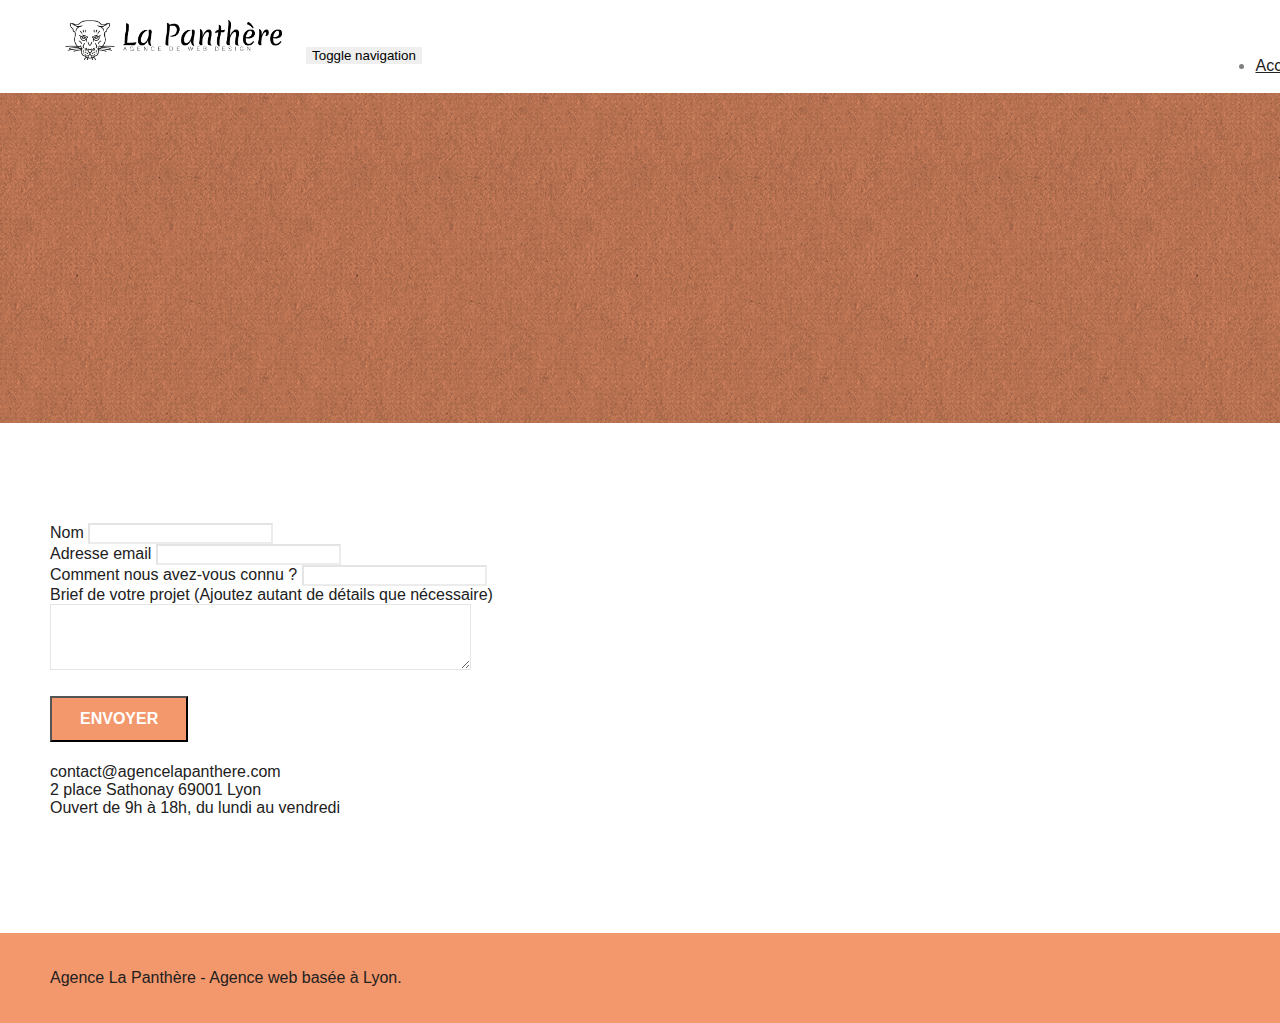
==== contact.html @ a21f29c4 "Mimification des fichiers js et css" ====
<!DOCTYPE html>
<html lang="fr">
	<head>
		<meta charset="utf-8">
		<meta name="keywords" content="rendre un site plus attractif, augmenter le référencement d'un site internet, conception d'un site web">
		<meta name="description" content="Vous souhaitez collaborez avec nous afin d'améliorer le design de vôtre site ? pas de souci vous avez juste qu'a remplir le formulaire.">
		<meta name="viewport" content="width=device-width, initial-scale=1.0, viewport-fit=cover">
		<link rel="shortcut icon" type="image/png" href="favicon.jpg">
		
		<link rel="stylesheet" type="text/css" href="./css/bootstrap.min.css">
		<link rel="stylesheet" type="text/css" href="style.css">
		<link rel="stylesheet" type="text/css" href="./css/font-awesome.min.css">
		<link rel="stylesheet" type="text/css" href="./css/et-line.min.css">
		
		
		<script src="./js/jquery-3.6.1.js" defer></script>
		<script src="./js/bootstrap.js" defer></script>
		<script src="./js/blocs.js" defer></script>
		<script src="./js/jqBootstrapValidation.js" defer></script>
		<script src="./js/formHandler.js" defer></script>

		<title>Contact</title>  

		<!-- Analytics -->
		<!-- Google tag (gtag.js) -->
		<script async src="https://www.googletagmanager.com/gtag/js?id=G-42PXWR8STS"></script>
		<script>
			window.dataLayer = window.dataLayer || [];
			function gtag(){dataLayer.push(arguments);}
			gtag('js', new Date());

			gtag('config', 'G-42PXWR8STS');
		</script>
		<!-- Analytics END -->
		
	</head>
	<body>
		<!-- Principal conteneur -->
		<main class="page-container">
			
			<!-- bloc-0 -->
			<div class="bloc bgc-white l-bloc " id="bloc-0">
				<div class="container bloc-sm">
					<nav class="navbar row">
						<div class="navbar-header">
							<a class="navbar-brand" href="index.html"><img src="img/agence-la-panthere-monochrome.webp" alt="logo de l'agence la panthère" height="40"></a>
							<button id="nav-toggle" type="button" class="ui-navbar-toggle navbar-toggle" data-toggle="collapse" data-target=".navbar-1">
								<span class="sr-only">Toggle navigation</span><span class="icon-bar"></span><span class="icon-bar"></span><span class="icon-bar"></span>
							</button>
						</div>
						<div class="collapse navbar-collapse navbar-1 special-dropdown-nav">
							<ul class="site-navigation nav navbar-nav">
								<li>
									<a href="index.html">Accueil</a>
								</li>
								<li>
								</li>
								<li>
									<a href="contact.html">Contact &gt;</a>
								</li>
							</ul>
						</div>
					</nav>
				</div>
			</div>
			<!-- bloc-0 END -->

			<!-- bloc-6 -->
			<section class="bloc bg-dots-bg bg-repeat bgc-atomic-tangerine d-bloc bloc-bg-texture texture-paper" id="bloc-6">
				<div class="container bloc-lg">
					<div class="row">
						<div class="col-sm-12">
							<h1 class="text-center hero-bloc-text tc-white">
								Parlons web design !
							</h1>
							<p class="text-center mg-lg tc-white tight-width-whitespace">
								Nous sommes ravis que vous souhaitiez collaborer avec notre agence.<br>
								Parlez-nous de votre projet en complétant le formulaire ci-dessous.
							</p>
						</div>
					</div>
				</div>
			</section>
			<!-- bloc-6 END -->

			<!-- bloc-7 -->
			<div class="bloc bgc-white l-bloc" id="bloc-7">
				<div class="container bloc-lg">
					<div class="row">
						<div class="col-sm-6">
							<form id="form_1">
								<div class="form-group">
									<label>
										Nom
									</label>
									<input id="name" class="form-control" required>
								</div>
								<div class="form-group">
									<label>
										Adresse email
									</label>
									<input id="email" class="form-control" type="email" required>
								</div>
								<div class="form-group">
									<label>
										Comment nous avez-vous connu ?
									</label>
									<input class="form-control" type="email" required id="input_504">
								</div>
								<div class="form-group">
									<label>
										Brief de votre projet (Ajoutez autant de détails que nécessaire)<br>
									</label><textarea id="message" class="form-control" rows="4" cols="50" required></textarea>
								</div> 
								<button class="bloc-button btn btn-lg btn-block cta-hero btn-atomic-tangerine" type="submit">
									Envoyer
								</button>
							</form>
						</div>
						<div class="col-sm-6">
							<p>
								contact@agencelapanthere.com<br>2 place Sathonay 69001 Lyon<br>Ouvert de 9h à 18h, du lundi au vendredi<br>
							</p>
						</div>
					</div>
				</div>
			</div>
			<!-- bloc-7 END -->

			<!-- ScrollToTop Button -->
			<a class="bloc-button btn btn-d scrollToTop" onclick="scrollToTarget('1')"><span class="fa fa-chevron-up"></span></a>
			<!-- ScrollToTop Button END-->


			<!-- Footer - bloc-8 -->
			<footer class="bloc bgc-atomic-tangerine d-bloc" id="bloc-8">
				<div class="container bloc-sm">
					<div class="row">
						<div class="col-sm-12">
							<p class="text-center white">
								Agence La Panthère - Agence web basée à Lyon.<br>
							</p>
							<div class="row row-no-gutters social">
								<div class="col-sm-3">
									<div class="text-center">
										<a class="social" href="index.html"><span class="fa fa-twitter icon-md"></span></a>
									</div>
								</div>
								<div class="col-sm-3">
									<div class="text-center">
										<a class="social" href="index.html"><span class="fa fa-facebook icon-md"></span></a>
									</div>
								</div>
								<div class="col-sm-3">
									<div class="text-center">
										<a class="social" href="index.html"><span class="fa fa-dribbble icon-md"></span></a>
									</div>
								</div>
								<div class="col-sm-3">
									<div class="text-center">
										<a class="social" href="index.html"><span class="fa fa-instagram icon-md"></span></a>
									</div>
								</div>
							</div>
						</div>
					</div>
				</div>
			</footer>
			<!-- Footer - bloc-8 END -->

		</main>
		<!-- Principal conteneur END --> 

	</body>
</html>
---- style.css ----
body{margin: 0;padding: 0;background: #FFF;overflow-x: hidden;-webkit-font-smoothing: antialiased;-moz-osx-font-smoothing: grayscale}a,button{transition: all .3s ease-in-out;outline: none!important}a:hover{text-decoration: none;cursor: pointer}#page-loading-blocs-notifaction{position: fixed;top: 0;bottom: 0;width: 100%;z-index: 100000;background: #FFFFFF url("img/pageload-spinner.gif") no-repeat center center}.bloc{width: 100%;clear: both;background: 50% 50% no-repeat;padding: 0 50px;-webkit-background-size: cover;-moz-background-size: cover;-o-background-size: cover;background-size: cover;position: relative}.bloc .container{padding-left: 0;padding-right: 0}.bloc-lg{padding: 100px 50px}.bloc-md{padding: 50px}.bloc-sm{padding: 20px 50px}.bg-center,.bg-l-edge,.bg-r-edge,.bg-t-edge,.bg-b-edge,.bg-tl-edge,.bg-bl-edge,.bg-tr-edge,.bg-br-edge,.bg-repeat{-webkit-background-size: auto!important;-moz-background-size: auto!important;-o-background-size: auto!important;background-size: auto!important}.bg-repeat{background: repeat}.bg-t-edge{background: top no-repeat}.bloc-bg-texture::before{content: "";background-size: 2px 2px;position: absolute;top: 0;bottom: 0;left: 0;right: 0}.texture-paper::before{background: url("img/texture-paper.webp");background-size: 280px 280px}.b-parallax{background-attachment: fixed}.d-bloc{color: #212121}.d-bloc button:hover{color: #0A0A0A}.d-bloc .icon-round,.d-bloc .icon-square,.d-bloc .icon-rounded,.d-bloc .icon-semi-rounded-a,.d-bloc .icon-semi-rounded-b{border-color: rgba(255, 255, 255, .9)}.d-bloc .divider-h span{border-color: rgba(255, 255, 255, .2)}.d-bloc .a-btn,.d-bloc .navbar a,.d-bloc .navbar-brand,.d-bloc a .icon-sm,.d-bloc a .icon-md,.d-bloc a .icon-lg,.d-bloc a .icon-xl,.d-bloc h1 a,.d-bloc h2 a,.d-bloc h3 a,.d-bloc h4 a,.d-bloc h5 a,.d-bloc h6 a,.d-bloc p a{color: rgba(255, 255, 255, .6)}.d-bloc .a-btn:hover,.d-bloc .navbar a:hover,.d-bloc .navbar-brand:hover,.d-bloc a:hover .icon-sm,.d-bloc a:hover .icon-md,.d-bloc a:hover .icon-lg,.d-bloc a:hover .icon-xl,.d-bloc h1 a:hover,.d-bloc h2 a:hover,.d-bloc h3 a:hover,.d-bloc h4 a:hover,.d-bloc h5 a:hover,.d-bloc h6 a:hover,.d-bloc p a:hover{color: rgba(255, 255, 255, 1)}.d-bloc .navbar-toggle .icon-bar{background: rgba(255, 255, 255, 1)}.d-bloc .btn-wire,.d-bloc .btn-wire:hover{color: rgba(255, 255, 255, 1);border-color: rgba(255, 255, 255, 1)}.d-bloc .panel{color: rgba(0, 0, 0, .5)}.d-bloc .panel button:hover{color: rgba(0, 0, 0, .7)}.d-bloc .panel icon{border-color: rgba(0, 0, 0, .7)}.d-bloc .panel .divider-h span{border-color: rgba(0, 0, 0, .1)}.d-bloc .panel .a-btn{color: rgba(0, 0, 0, .6)}.d-bloc .panel .a-btn:hover{color: rgba(0, 0, 0, 1)}.d-bloc .panel .btn-wire,.d-bloc .panel .btn-wire:hover{color: rgba(0, 0, 0, .7);border-color: rgba(0, 0, 0, .3)}.d-bloc .panel,.l-bloc{color: rgba(0, 0, 0, .5)}.d-bloc .panel button:hover,.l-bloc button:hover{color: rgba(0, 0, 0, .7)}.l-bloc .icon-round,.l-bloc .icon-square,.l-bloc .icon-rounded,.l-bloc .icon-semi-rounded-a,.l-bloc .icon-semi-rounded-b{border-color: rgba(0, 0, 0, .7)}.d-bloc .panel .divider-h span,.l-bloc .divider-h span{border-color: rgba(0, 0, 0, .1)}.d-bloc .panel .a-btn,.l-bloc .a-btn,.l-bloc .navbar a,.l-bloc .navbar-brand,.l-bloc a .icon-sm,.l-bloc a .icon-md,.l-bloc a .icon-lg,.l-bloc a .icon-xl,.l-bloc h1 a,.l-bloc h2 a,.l-bloc h3 a,.l-bloc h4 a,.l-bloc h5 a,.l-bloc h6 a,.l-bloc p a{color: rgba(0, 0, 0, .6)}.d-bloc .panel .a-btn:hover,.l-bloc .a-btn:hover,.l-bloc .navbar a:hover,.l-bloc .navbar-brand:hover,.l-bloc a:hover .icon-sm,.l-bloc a:hover .icon-md,.l-bloc a:hover .icon-lg,.l-bloc a:hover .icon-xl,.l-bloc h1 a:hover,.l-bloc h2 a:hover,.l-bloc h3 a:hover,.l-bloc h4 a:hover,.l-bloc h5 a:hover,.l-bloc h6 a:hover,.l-bloc p a:hover{color: rgba(0, 0, 0, 1)}.l-bloc .navbar-toggle .icon-bar{color: rgba(0, 0, 0, .6)}.d-bloc .panel .btn-wire,.d-bloc .panel .btn-wire:hover,.l-bloc .btn-wire,.l-bloc .btn-wire:hover{color: rgba(0, 0, 0, .7);border-color: rgba(0, 0, 0, .3)}.voffset{margin-top: 30px}.voffset-lg{margin-top: 80px}.row-no-gutters{margin-right: 0;margin-left: 0}.row.row-no-gutters > [class^="col-"],.row.row-no-gutters > [class*=" col-"]{padding-right: 0;padding-left: 0}#bloc-1-hero h1{font-size: 32px}.navbar{margin-bottom: 0;z-index: 1}.navbar-brand{height: auto;padding: 3px 15px;font-size: 25px;font-weight: normal;font-weight: 600;line-height: 44px}.navbar-brand img{max-height: 200px;margin: 0 5px 0 0;display: inline}.navbar-brand img[src$=svg]{min-width: 100px}.nav-center .navbar-brand img{margin: 0}.navbar .nav{padding-top: 2px;margin-right: -16px;float: right;z-index: 1}.nav > li{float: left;margin-top: 4px;font-size: 16px}.navbar-nav .open .dropdown-menu > li > a{text-align: inherit}.nav > li a:hover,.nav > li a:focus{background: transparent}.navbar-toggle{margin: 10px 10px 0 0;border: 0px}.navbar-toggle:hover{background: transparent!important}.navbar-toggle .icon-bar{background-color: rgba(0, 0, 0, .5);width: 26px}.nav-invert .navbar .nav{float: left}.nav-invert .navbar-header,.nav-invert .navbar-brand{float: right;position: relative;z-index: 2}@media (min-width: 768px){.site-navigation{position: absolute;top: 50%;right: 20px;transform: translate(0, -50%);-webkit-transform: translateY(-50%)}.nav > li .dropdown-menu a,.nav > li .dropdown-menu a:hover{color: #484848}.nav-invert .site-navigation{left: 0;right: 0}.nav-center{text-align: center}.nav-center .navbar-header{width: 100%}.nav-center .navbar-header,.nav-center .navbar-brand,.nav-center .nav > li{float: none;display: inline-block}.nav-center .site-navigation{position: relative;width: 100%;right: 0;margin-right: 0px;margin-top: 20px}.nav-center.mini-nav .navbar-toggle{float: none;margin: 10px auto 0}}.nav > li > .dropdown a{background: none!important;display: block;padding: 14px 15px}nav .caret{margin: 0 5px}.dropdown-menu .dropdown-menu{top: -8px;left: 100%}.dropdown-menu .dropmenu-flow-right{top: 100%;left: 0;margin-left: -1px;border-top-left-radius: 0;border-top-right-radius: 0}.dropdown-menu .dropdown span{border: 4px solid black;border-top-color: transparent;border-right-color: transparent;border-bottom-color: transparent;margin: 6px -5px 0 0!important;float: right}.mg-md{margin-top: 10px;margin-bottom: 20px}.mg-lg{margin-top: 10px;margin-bottom: 40px}.btn{margin: 0 5px 5px 0}.btn.pull-right{margin: 0 0 5px 5px}.btn-d,.btn-d:hover,.btn-d:focus{color: #FFF;background: rgba(0, 0, 0, .3)}button{outline: none!important}.btn-rd{border-radius: 40px}.btn-clean{border: 1px solid rgba(0, 0, 0, .08);border-bottom-color: rgba(0, 0, 0, .1);text-shadow: 0 1px 0 rgba(0, 0, 1, .1);box-shadow: 0 1px 3px rgba(0, 0, 1, .25), inset 0 1px 0 0 rgba(255, 255, 255, .15)}.icon-md{font-size: 30px!important}.icon-lg{font-size: 60px!important}.sm-shadow{text-shadow: 0 1px 2px rgba(0, 0, 0, .3)}.panel-sq,.panel-sq .panel-heading,.panel-sq .panel-footer{border-radius: 0}.panel-rd{border-radius: 30px}.panel-rd .panel-heading{border-radius: 29px 29px 0 0}.panel-rd .panel-footer{border-radius: 0 0 29px 29px}.form-control{border-color: rgba(0, 0, 0, .1);box-shadow: none}.scrollToTop{width: 40px;height: 40px;position: fixed;bottom: 20px;right: 20px;opacity: 0;z-index: 500;transition: all .3s ease-in-out}.scrollToTop span{margin-top: 6px}.showScrollTop{font-size: 14px;opacity: 1}a[data-lightbox]{position: relative;display: block;text-align: center}a[data-lightbox]:hover::before{content: "+";font-family: "HelveticaNeue-Light", "Helvetica Neue Light", "Helvetica Neue", Helvetica, Arial;font-size: 32px;width: 50px;height: 50px;margin-left: -25px;border-radius: 50%;background: rgba(0, 0, 0, .6);color: #FFF;font-weight: 100;z-index: 1;position: absolute;top: 50%;transform: translateY(-50%);-webkit-transform: translateY(-50%)}a[data-lightbox]:hover img{opacity: 0.6;-webkit-animation-fill-mode: none;animation-fill-mode: none}#lightbox-modal{display: flex;align-items: center}#lightbox-modal .modal-dialog{width: 90%;max-width: 900px;margin: 0 auto 0}#lightbox-modal .modal-dialog img{max-height: 90vh;margin: 0 auto}.lightbox-caption{padding: 20px;color: #FFF;background: rgba(0, 0, 0, .5);position: absolute;left: 15px;right: 15px;bottom: 5px}.close-lightbox{color: #FFF;font-size: 30px;position: absolute;top: 20px;right: 20px;z-index: 20;background: rgba(0, 0, 0, .5);border: none;line-height: 30px;padding: 0 9px 5px;opacity: 0.3}.close-lightbox:hover,.next-lightbox:hover,.prev-lightbox:hover{opacity: 1.0;color: #FFF}.next-lightbox,.prev-lightbox{font-size: 20px;color: rgba(255, 255, 255, .9);background: rgba(0, 0, 0, .5);transition: all .2s ease-in-out;position: absolute;top: 45%;z-index: 1;opacity: 0.4}.next-lightbox{padding: 6px 8px 1px 13px;right: 25px}.prev-lightbox{padding: 6px 13px 1px 10px;left: 25px}.snapshot-lb .modal-body{padding-bottom: 45px}.snapshot-lb .lightbox-caption{padding: 0;color: rgba(0, 0, 0, .5);background: none}h1,h2,h3,h4,h5,h6,p,label,.btn,a{font-family: "helvetica";font-weight: 400;color: #212121!important}.container{max-width: 1000px}.hero-bloc-text{font-size: 38px}.hero-bloc-text-sub{font-size: 36px}.statement-bloc-text{line-height: 26px;font-style: italic;font-size: 20px;text-align: center;font-weight: lighter;max-width: 520px;margin: auto auto auto auto}p{font-size: 16px}.tight-width-whitespace{max-width: 600px;margin: auto auto auto auto}.h1{font-size: 20px;font-family: "Open Sans"}.cta-hero{margin-top: 22px;color: #FFFFFF!important;text-transform: uppercase;padding: 12px 28px 12px 28px;font-size: 16px;font-weight: 700}.social{max-width: 400px;margin: auto auto auto auto}h2{font-size: 22px;line-height: 1.4em}h3{font-size: 15px;text-transform: uppercase;font-weight: 700;color: #333333!important}.med-width-whitespace{max-width: 800px;margin: auto auto auto auto;box-shadow: 0px 0px 0px #000000}h1{color: #333333!important}h4{color: #333333!important}.icons{margin-bottom: 14px;margin-top: 24px}.white{color: #212121 !important}.portfolio-thumb{margin-bottom: 24px}.portfolio-row{margin-bottom: 44px;margin-top: 50px}.avatar{box-shadow: 0px 4px 9px rgba(0, 0, 0, 0.3)}.black-background{background-color: rgba(165, 147, 99, 0.7);padding: 40px 40px 40px 40px}.bold-link{font-weight: 900;text-decoration: underline!important}.bgc-white{background-color: #FFFFFF}.bgc-dark-slate-blue{background-color: #364577}.bgc-atomic-tangerine{background-color: #F3976C}.tc-white{color: #F3976C!important}.btn-atomic-tangerine{background: #F3976C;color: #FFFFFF!important}.btn-atomic-tangerine:hover{background: #c27956!important;color: #FFFFFF!important}.ltc-white{color: #FFFFFF!important}.ltc-white:hover{color: #cccccc!important}.ltc-atomic-tangerine{color: #F3976C!important}.ltc-atomic-tangerine:hover{color: #c27956!important}.icon-dark-slate-blue{color: #364577!important;border-color: #364577!important}.bg-dots-bg{background-image: url("img/dots-bg.webp")}.bg-lines-h2-bg{background-image: url("img/lines-h2-bg.webp")}.bg-banniere{background-image: url("img/agence-la-panthere.webp")}.bg-presentation{background-image: url("img/image-de-presentation.webp")}@media (max-width: 1024px){.bloc{padding-left: 20px;padding-right: 20px}.bloc.full-width-bloc,.bloc-tile-2.full-width-bloc .container,.bloc-tile-3.full-width-bloc .container,.bloc-tile-4.full-width-bloc .container{padding-left: 0;padding-right: 0}}@media (max-width: 992px) and (min-width: 768px){.navbar .nav{max-width: 80%}.nav-center.navbar .nav{max-width: 100%}}@media only screen and (min-width: 768px) and (max-width: 1024px) and (orientation: landscape){.b-parallax{background-attachment: scroll}}@media only screen and (min-width: 1024px) and (max-width: 1366px) and (-webkit-min-device-pixel-ratio: 1.5){.b-parallax{background-attachment: scroll}}@media (max-width: 991px){.container{width: 100%}.b-parallax{background-attachment: scroll}.page-container,#hero-bloc{overflow-x: hidden;position: relative}.bloc{padding-left: 5px;padding-right: 5px}.bloc-group,.bloc-group .bloc{display: block;width: 100%}.bloc-fill-screen .fill-bloc-top-edge,.bloc-fill-screen .fill-bloc-bottom-edge{padding: 0 20px;padding-left: 5px;padding-right: 5px}}@media (max-width: 767px){.page-container{overflow-x: hidden;position: relative}h1,h2,h3,h4,h5,h6,p,#disqus_thread{padding-left: 10px!important;padding-right: 10px!important}.b-parallax{background-attachment: scroll}.navbar .nav{padding-top: 0;border-top: 1px solid rgba(0, 0, 0, .2);float: none!important}.navbar.row{margin-left: 0;margin-right: 0}.site-navigation{position: inherit;transform: none;-webkit-transform: none;-ms-transform: none}.nav > li{margin-top: 0;border-bottom: 1px solid rgba(0, 0, 0, .1);background: rgba(0, 0, 0, .05);text-align: left;padding-left: 15px;width: 100%}.nav > li:hover{background: rgba(0, 0, 0, .08)}.dropdown .dropdown a .caret{float: none;margin: 5px 0 0 10px!important;border: 4px solid black;border-bottom-color: transparent;border-right-color: transparent;border-left-color: transparent}#hero-bloc .navbar .nav{background: rgba(0, 0, 0, .8)}#hero-bloc .navbar .nav a{color: rgba(255, 255, 255, .6)}.hero{padding: 50px 0}.hero-nav{left: -1px;right: -1px}.navbar-collapse{padding: 0;overflow-x: hidden;-webkit-box-shadow: none;box-shadow: none}.navbar-brand img{max-height: 40px;width: auto}.nav-invert .navbar-header{float: none;width: 100%}.nav-invert .navbar-toggle{float: left;margin-left: 10px}.bloc{padding-left: 0;padding-right: 0}.bloc-xxl,.bloc-xl,.bloc-lg{padding: 40px 0}.bloc-sm,.bloc-md{padding-left: 0;padding-right: 0}.bloc-tile-2 .container,.bloc-tile-3 .container,.bloc-tile-4 .container,.bloc-fill-screen .fill-bloc-top-edge,.bloc-fill-screen .fill-bloc-bottom-edge{padding-left: 0;padding-right: 0}.a-block{padding: 0 10px}.btn-dwn{display: none}.voffset{margin-top: 5px}.voffset-md{margin-top: 20px}.voffset-lg{margin-top: 30px}form{padding: 5px}.close-lightbox{display: inline-block}.blocsapp-device-iphone5{background-size: 216px 425px;padding-top: 60px;width: 216px;height: 425px}.blocsapp-device-iphone5 img{width: 180px;height: 320px}}@media (max-width: 400px){.bloc{padding-left: 0;padding-right: 0}}@media (max-width: 767px){.bloc-mob-center-text{text-align: center}}.footer-link-partner li{margin-top: 8px}
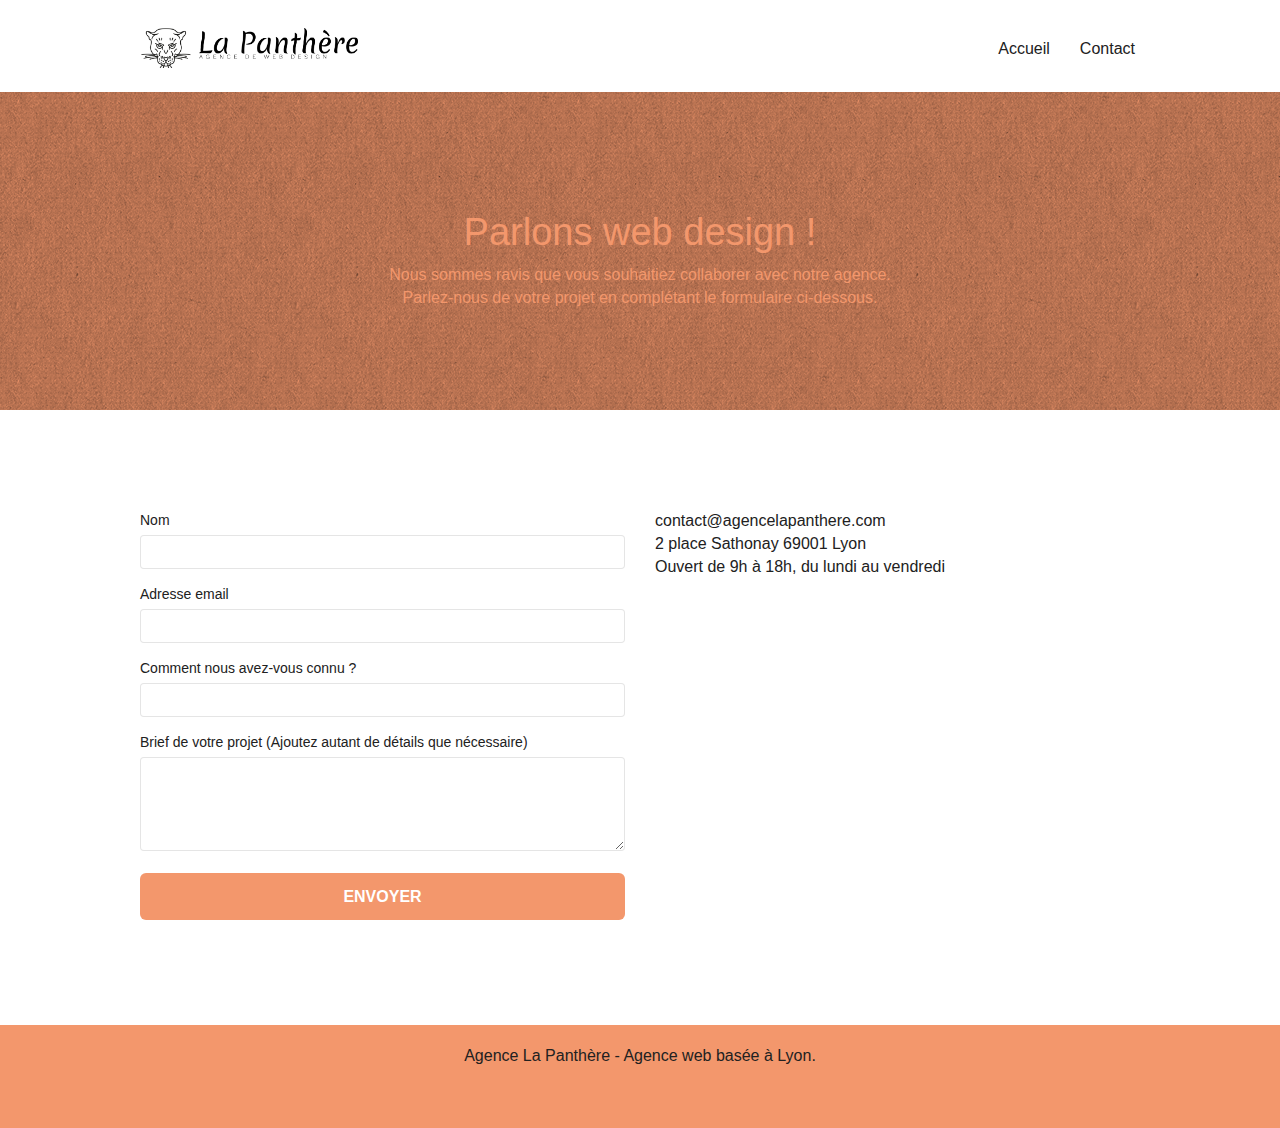
==== commit bff8ce84: "modification sur les fichier htmls et images" ====
--- a/contact.html
+++ b/contact.html
@@ -2,35 +2,28 @@
 <html lang="fr">
 	<head>
 		<meta charset="utf-8">
+		<meta http-equiv="Content-Security-Policy" content="default-src 'self'">
 		<meta name="keywords" content="rendre un site plus attractif, augmenter le référencement d'un site internet, conception d'un site web">
 		<meta name="description" content="Vous souhaitez collaborez avec nous afin d'améliorer le design de vôtre site ? pas de souci vous avez juste qu'a remplir le formulaire.">
 		<meta name="viewport" content="width=device-width, initial-scale=1.0, viewport-fit=cover">
 		<link rel="shortcut icon" type="image/png" href="favicon.jpg">
 		
-		<link rel="stylesheet" type="text/css" href="./css/bootstrap.min.css">
+		<link rel="stylesheet" type="text/css" href="./css/bootstrap.css">
 		<link rel="stylesheet" type="text/css" href="style.css">
-		<link rel="stylesheet" type="text/css" href="./css/font-awesome.min.css">
-		<link rel="stylesheet" type="text/css" href="./css/et-line.min.css">
+		<link rel="stylesheet" type="text/css" href="./css/font-awesome.css">
+		<link rel="stylesheet" type="text/css" href="./css/et-line.css">
 		
 		
-		<script src="./js/jquery-3.6.1.js" defer></script>
-		<script src="./js/bootstrap.js" defer></script>
-		<script src="./js/blocs.js" defer></script>
-		<script src="./js/jqBootstrapValidation.js" defer></script>
-		<script src="./js/formHandler.js" defer></script>
+		<script defer src="./js/bootstrap.js" ></script>
+		<script defer src="./js/jquery-3.6.1.js" ></script>	
+		<script defer src="./js/blocs.js" ></script>
+		<script async src="./js/jqBootstrapValidation.js" ></script>
+		<script async src="./js/formHandler.js" ></script>
 
 		<title>Contact</title>  
 
 		<!-- Analytics -->
-		<!-- Google tag (gtag.js) -->
-		<script async src="https://www.googletagmanager.com/gtag/js?id=G-42PXWR8STS"></script>
-		<script>
-			window.dataLayer = window.dataLayer || [];
-			function gtag(){dataLayer.push(arguments);}
-			gtag('js', new Date());
-
-			gtag('config', 'G-42PXWR8STS');
-		</script>
+		
 		<!-- Analytics END -->
 		
 	</head>
@@ -56,7 +49,7 @@
 								<li>
 								</li>
 								<li>
-									<a href="contact.html">Contact &gt;</a>
+									<a href="contact.html">Contact</a>
 								</li>
 							</ul>
 						</div>
--- a/css/et-line.css
+++ b/css/et-line.css
@@ -0,0 +1 @@
+@font-face{font-family: et-line;src: url(../fonts/et-line.eot);src: url(../fonts/et-line.eot?#iefix) format('embedded-opentype'), url(../fonts/et-line.woff) format('woff'), url(../fonts/et-line.ttf) format('truetype'), url(../fonts/et-line.svg#et-line) format('svg');font-weight: 400;font-style: normal}.et-icon-adjustments,.et-icon-alarmclock,.et-icon-anchor,.et-icon-aperture,.et-icon-attachment,.et-icon-bargraph,.et-icon-basket,.et-icon-beaker,.et-icon-bike,.et-icon-book-open,.et-icon-briefcase,.et-icon-browser,.et-icon-calendar,.et-icon-camera,.et-icon-caution,.et-icon-chat,.et-icon-circle-compass,.et-icon-clipboard,.et-icon-clock,.et-icon-cloud,.et-icon-compass,.et-icon-desktop,.et-icon-dial,.et-icon-document,.et-icon-documents,.et-icon-download,.et-icon-dribbble,.et-icon-edit,.et-icon-envelope,.et-icon-expand,.et-icon-facebook,.et-icon-flag,.et-icon-focus,.et-icon-gears,.et-icon-genius,.et-icon-gift,.et-icon-global,.et-icon-globe,.et-icon-googleplus,.et-icon-grid,.et-icon-happy,.et-icon-hazardous,.et-icon-heart,.et-icon-hotairballoon,.et-icon-hourglass,.et-icon-key,.et-icon-laptop,.et-icon-layers,.et-icon-lifesaver,.et-icon-lightbulb,.et-icon-linegraph,.et-icon-linkedin,.et-icon-lock,.et-icon-magnifying-glass,.et-icon-map,.et-icon-map-pin,.et-icon-megaphone,.et-icon-mic,.et-icon-mobile,.et-icon-newspaper,.et-icon-notebook,.et-icon-paintbrush,.et-icon-paperclip,.et-icon-pencil,.et-icon-phone,.et-icon-picture,.et-icon-pictures,.et-icon-piechart,.et-icon-presentation,.et-icon-pricetags,.et-icon-printer,.et-icon-profile-female,.et-icon-profile-male,.et-icon-puzzle,.et-icon-quote,.et-icon-recycle,.et-icon-refresh,.et-icon-ribbon,.et-icon-rss,.et-icon-sad,.et-icon-scissors,.et-icon-scope,.et-icon-search,.et-icon-shield,.et-icon-speedometer,.et-icon-strategy,.et-icon-streetsign,.et-icon-tablet,.et-icon-target,.et-icon-telescope,.et-icon-toolbox,.et-icon-tools,.et-icon-tools-2,.et-icon-trophy,.et-icon-tumblr,.et-icon-twitter,.et-icon-upload,.et-icon-video,.et-icon-wallet,.et-icon-wine{font-family: et-line;speak: none;font-style: normal;font-weight: 400;font-variant: normal;text-transform: none;line-height: 1;-webkit-font-smoothing: antialiased;-moz-osx-font-smoothing: grayscale;display: inline-block}.et-icon-mobile:before{content: "\e000"}.et-icon-laptop:before{content: "\e001"}.et-icon-desktop:before{content: "\e002"}.et-icon-tablet:before{content: "\e003"}.et-icon-phone:before{content: "\e004"}.et-icon-document:before{content: "\e005"}.et-icon-documents:before{content: "\e006"}.et-icon-search:before{content: "\e007"}.et-icon-clipboard:before{content: "\e008"}.et-icon-newspaper:before{content: "\e009"}.et-icon-notebook:before{content: "\e00a"}.et-icon-book-open:before{content: "\e00b"}.et-icon-browser:before{content: "\e00c"}.et-icon-calendar:before{content: "\e00d"}.et-icon-presentation:before{content: "\e00e"}.et-icon-picture:before{content: "\e00f"}.et-icon-pictures:before{content: "\e010"}.et-icon-video:before{content: "\e011"}.et-icon-camera:before{content: "\e012"}.et-icon-printer:before{content: "\e013"}.et-icon-toolbox:before{content: "\e014"}.et-icon-briefcase:before{content: "\e015"}.et-icon-wallet:before{content: "\e016"}.et-icon-gift:before{content: "\e017"}.et-icon-bargraph:before{content: "\e018"}.et-icon-grid:before{content: "\e019"}.et-icon-expand:before{content: "\e01a"}.et-icon-focus:before{content: "\e01b"}.et-icon-edit:before{content: "\e01c"}.et-icon-adjustments:before{content: "\e01d"}.et-icon-ribbon:before{content: "\e01e"}.et-icon-hourglass:before{content: "\e01f"}.et-icon-lock:before{content: "\e020"}.et-icon-megaphone:before{content: "\e021"}.et-icon-shield:before{content: "\e022"}.et-icon-trophy:before{content: "\e023"}.et-icon-flag:before{content: "\e024"}.et-icon-map:before{content: "\e025"}.et-icon-puzzle:before{content: "\e026"}.et-icon-basket:before{content: "\e027"}.et-icon-envelope:before{content: "\e028"}.et-icon-streetsign:before{content: "\e029"}.et-icon-telescope:before{content: "\e02a"}.et-icon-gears:before{content: "\e02b"}.et-icon-key:before{content: "\e02c"}.et-icon-paperclip:before{content: "\e02d"}.et-icon-attachment:before{content: "\e02e"}.et-icon-pricetags:before{content: "\e02f"}.et-icon-lightbulb:before{content: "\e030"}.et-icon-layers:before{content: "\e031"}.et-icon-pencil:before{content: "\e032"}.et-icon-tools:before{content: "\e033"}.et-icon-tools-2:before{content: "\e034"}.et-icon-scissors:before{content: "\e035"}.et-icon-paintbrush:before{content: "\e036"}.et-icon-magnifying-glass:before{content: "\e037"}.et-icon-circle-compass:before{content: "\e038"}.et-icon-linegraph:before{content: "\e039"}.et-icon-mic:before{content: "\e03a"}.et-icon-strategy:before{content: "\e03b"}.et-icon-beaker:before{content: "\e03c"}.et-icon-caution:before{content: "\e03d"}.et-icon-recycle:before{content: "\e03e"}.et-icon-anchor:before{content: "\e03f"}.et-icon-profile-male:before{content: "\e040"}.et-icon-profile-female:before{content: "\e041"}.et-icon-bike:before{content: "\e042"}.et-icon-wine:before{content: "\e043"}.et-icon-hotairballoon:before{content: "\e044"}.et-icon-globe:before{content: "\e045"}.et-icon-genius:before{content: "\e046"}.et-icon-map-pin:before{content: "\e047"}.et-icon-dial:before{content: "\e048"}.et-icon-chat:before{content: "\e049"}.et-icon-heart:before{content: "\e04a"}.et-icon-cloud:before{content: "\e04b"}.et-icon-upload:before{content: "\e04c"}.et-icon-download:before{content: "\e04d"}.et-icon-target:before{content: "\e04e"}.et-icon-hazardous:before{content: "\e04f"}.et-icon-piechart:before{content: "\e050"}.et-icon-speedometer:before{content: "\e051"}.et-icon-global:before{content: "\e052"}.et-icon-compass:before{content: "\e053"}.et-icon-lifesaver:before{content: "\e054"}.et-icon-clock:before{content: "\e055"}.et-icon-aperture:before{content: "\e056"}.et-icon-quote:before{content: "\e057"}.et-icon-scope:before{content: "\e058"}.et-icon-alarmclock:before{content: "\e059"}.et-icon-refresh:before{content: "\e05a"}.et-icon-happy:before{content: "\e05b"}.et-icon-sad:before{content: "\e05c"}.et-icon-facebook:before{content: "\e05d"}.et-icon-twitter:before{content: "\e05e"}.et-icon-googleplus:before{content: "\e05f"}.et-icon-rss:before{content: "\e060"}.et-icon-tumblr:before{content: "\e061"}.et-icon-linkedin:before{content: "\e062"}.et-icon-dribbble:before{content: "\e063"}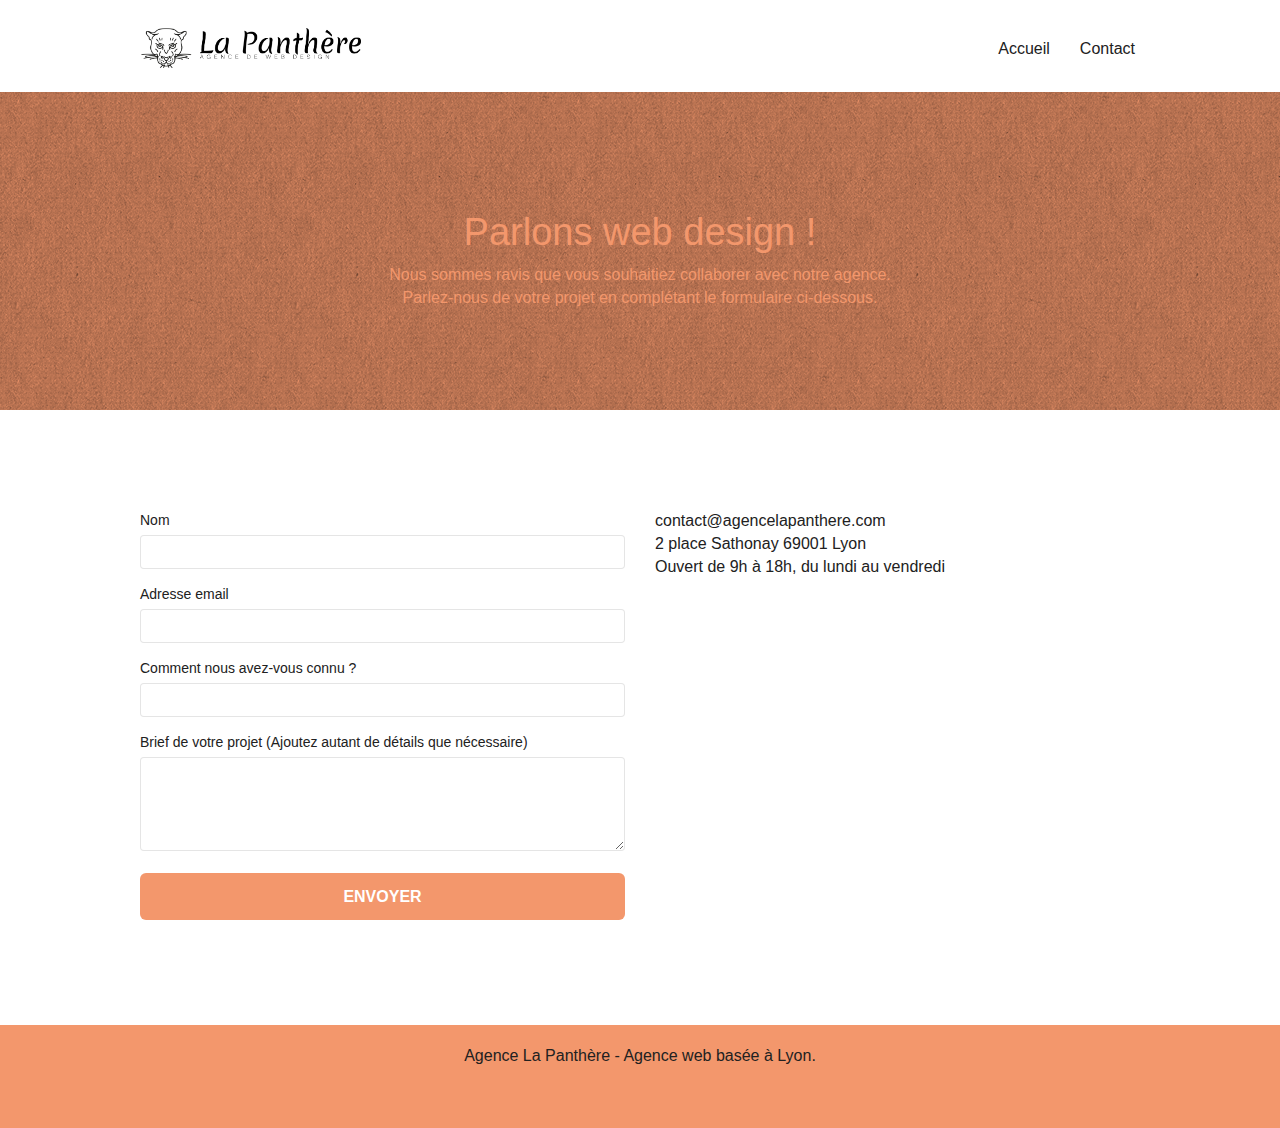
==== commit 5103ad9e: "Merge pull request #21 from adriani974/version-ameliorer" ====
--- a/contact.html
+++ b/contact.html
@@ -14,11 +14,11 @@
 		<link rel="stylesheet" type="text/css" href="./css/et-line.css">
 		
 		
+		<script defer src="./js/jquery-3.6.1.js" ></script>	
 		<script defer src="./js/bootstrap.js" ></script>
-		<script defer src="./js/jquery-3.6.1.js" ></script>	
 		<script defer src="./js/blocs.js" ></script>
-		<script async src="./js/jqBootstrapValidation.js" ></script>
-		<script async src="./js/formHandler.js" ></script>
+		<script src="./js/jqBootstrapValidation.js" ></script>
+		<script src="./js/formHandler.js" ></script>
 
 		<title>Contact</title>  
 
@@ -36,8 +36,8 @@
 				<div class="container bloc-sm">
 					<nav class="navbar row">
 						<div class="navbar-header">
-							<a class="navbar-brand" href="index.html"><img src="img/agence-la-panthere-monochrome.webp" alt="logo de l'agence la panthère" height="40"></a>
-							<button id="nav-toggle" type="button" class="ui-navbar-toggle navbar-toggle" data-toggle="collapse" data-target=".navbar-1">
+							<a class="navbar-brand" href="index.html"><img src="img/agence-la-panthere-monochrome.webp" alt="logo de l'agence la panthère" height="40" height="40" width="220" ></a>
+							<button id="nav-toggle" type="button" class="ui-navbar-toggle navbar-toggle" data-bs-toggle="collapse" data-bs-target=".navbar-1">
 								<span class="sr-only">Toggle navigation</span><span class="icon-bar"></span><span class="icon-bar"></span><span class="icon-bar"></span>
 							</button>
 						</div>
--- a/css/et-line.css
+++ b/css/et-line.css
@@ -1 +1 @@
-@font-face{font-family: et-line;src: url(../fonts/et-line.eot);src: url(../fonts/et-line.eot?#iefix) format('embedded-opentype'), url(../fonts/et-line.woff) format('woff'), url(../fonts/et-line.ttf) format('truetype'), url(../fonts/et-line.svg#et-line) format('svg');font-weight: 400;font-style: normal}.et-icon-adjustments,.et-icon-alarmclock,.et-icon-anchor,.et-icon-aperture,.et-icon-attachment,.et-icon-bargraph,.et-icon-basket,.et-icon-beaker,.et-icon-bike,.et-icon-book-open,.et-icon-briefcase,.et-icon-browser,.et-icon-calendar,.et-icon-camera,.et-icon-caution,.et-icon-chat,.et-icon-circle-compass,.et-icon-clipboard,.et-icon-clock,.et-icon-cloud,.et-icon-compass,.et-icon-desktop,.et-icon-dial,.et-icon-document,.et-icon-documents,.et-icon-download,.et-icon-dribbble,.et-icon-edit,.et-icon-envelope,.et-icon-expand,.et-icon-facebook,.et-icon-flag,.et-icon-focus,.et-icon-gears,.et-icon-genius,.et-icon-gift,.et-icon-global,.et-icon-globe,.et-icon-googleplus,.et-icon-grid,.et-icon-happy,.et-icon-hazardous,.et-icon-heart,.et-icon-hotairballoon,.et-icon-hourglass,.et-icon-key,.et-icon-laptop,.et-icon-layers,.et-icon-lifesaver,.et-icon-lightbulb,.et-icon-linegraph,.et-icon-linkedin,.et-icon-lock,.et-icon-magnifying-glass,.et-icon-map,.et-icon-map-pin,.et-icon-megaphone,.et-icon-mic,.et-icon-mobile,.et-icon-newspaper,.et-icon-notebook,.et-icon-paintbrush,.et-icon-paperclip,.et-icon-pencil,.et-icon-phone,.et-icon-picture,.et-icon-pictures,.et-icon-piechart,.et-icon-presentation,.et-icon-pricetags,.et-icon-printer,.et-icon-profile-female,.et-icon-profile-male,.et-icon-puzzle,.et-icon-quote,.et-icon-recycle,.et-icon-refresh,.et-icon-ribbon,.et-icon-rss,.et-icon-sad,.et-icon-scissors,.et-icon-scope,.et-icon-search,.et-icon-shield,.et-icon-speedometer,.et-icon-strategy,.et-icon-streetsign,.et-icon-tablet,.et-icon-target,.et-icon-telescope,.et-icon-toolbox,.et-icon-tools,.et-icon-tools-2,.et-icon-trophy,.et-icon-tumblr,.et-icon-twitter,.et-icon-upload,.et-icon-video,.et-icon-wallet,.et-icon-wine{font-family: et-line;speak: none;font-style: normal;font-weight: 400;font-variant: normal;text-transform: none;line-height: 1;-webkit-font-smoothing: antialiased;-moz-osx-font-smoothing: grayscale;display: inline-block}.et-icon-mobile:before{content: "\e000"}.et-icon-laptop:before{content: "\e001"}.et-icon-desktop:before{content: "\e002"}.et-icon-tablet:before{content: "\e003"}.et-icon-phone:before{content: "\e004"}.et-icon-document:before{content: "\e005"}.et-icon-documents:before{content: "\e006"}.et-icon-search:before{content: "\e007"}.et-icon-clipboard:before{content: "\e008"}.et-icon-newspaper:before{content: "\e009"}.et-icon-notebook:before{content: "\e00a"}.et-icon-book-open:before{content: "\e00b"}.et-icon-browser:before{content: "\e00c"}.et-icon-calendar:before{content: "\e00d"}.et-icon-presentation:before{content: "\e00e"}.et-icon-picture:before{content: "\e00f"}.et-icon-pictures:before{content: "\e010"}.et-icon-video:before{content: "\e011"}.et-icon-camera:before{content: "\e012"}.et-icon-printer:before{content: "\e013"}.et-icon-toolbox:before{content: "\e014"}.et-icon-briefcase:before{content: "\e015"}.et-icon-wallet:before{content: "\e016"}.et-icon-gift:before{content: "\e017"}.et-icon-bargraph:before{content: "\e018"}.et-icon-grid:before{content: "\e019"}.et-icon-expand:before{content: "\e01a"}.et-icon-focus:before{content: "\e01b"}.et-icon-edit:before{content: "\e01c"}.et-icon-adjustments:before{content: "\e01d"}.et-icon-ribbon:before{content: "\e01e"}.et-icon-hourglass:before{content: "\e01f"}.et-icon-lock:before{content: "\e020"}.et-icon-megaphone:before{content: "\e021"}.et-icon-shield:before{content: "\e022"}.et-icon-trophy:before{content: "\e023"}.et-icon-flag:before{content: "\e024"}.et-icon-map:before{content: "\e025"}.et-icon-puzzle:before{content: "\e026"}.et-icon-basket:before{content: "\e027"}.et-icon-envelope:before{content: "\e028"}.et-icon-streetsign:before{content: "\e029"}.et-icon-telescope:before{content: "\e02a"}.et-icon-gears:before{content: "\e02b"}.et-icon-key:before{content: "\e02c"}.et-icon-paperclip:before{content: "\e02d"}.et-icon-attachment:before{content: "\e02e"}.et-icon-pricetags:before{content: "\e02f"}.et-icon-lightbulb:before{content: "\e030"}.et-icon-layers:before{content: "\e031"}.et-icon-pencil:before{content: "\e032"}.et-icon-tools:before{content: "\e033"}.et-icon-tools-2:before{content: "\e034"}.et-icon-scissors:before{content: "\e035"}.et-icon-paintbrush:before{content: "\e036"}.et-icon-magnifying-glass:before{content: "\e037"}.et-icon-circle-compass:before{content: "\e038"}.et-icon-linegraph:before{content: "\e039"}.et-icon-mic:before{content: "\e03a"}.et-icon-strategy:before{content: "\e03b"}.et-icon-beaker:before{content: "\e03c"}.et-icon-caution:before{content: "\e03d"}.et-icon-recycle:before{content: "\e03e"}.et-icon-anchor:before{content: "\e03f"}.et-icon-profile-male:before{content: "\e040"}.et-icon-profile-female:before{content: "\e041"}.et-icon-bike:before{content: "\e042"}.et-icon-wine:before{content: "\e043"}.et-icon-hotairballoon:before{content: "\e044"}.et-icon-globe:before{content: "\e045"}.et-icon-genius:before{content: "\e046"}.et-icon-map-pin:before{content: "\e047"}.et-icon-dial:before{content: "\e048"}.et-icon-chat:before{content: "\e049"}.et-icon-heart:before{content: "\e04a"}.et-icon-cloud:before{content: "\e04b"}.et-icon-upload:before{content: "\e04c"}.et-icon-download:before{content: "\e04d"}.et-icon-target:before{content: "\e04e"}.et-icon-hazardous:before{content: "\e04f"}.et-icon-piechart:before{content: "\e050"}.et-icon-speedometer:before{content: "\e051"}.et-icon-global:before{content: "\e052"}.et-icon-compass:before{content: "\e053"}.et-icon-lifesaver:before{content: "\e054"}.et-icon-clock:before{content: "\e055"}.et-icon-aperture:before{content: "\e056"}.et-icon-quote:before{content: "\e057"}.et-icon-scope:before{content: "\e058"}.et-icon-alarmclock:before{content: "\e059"}.et-icon-refresh:before{content: "\e05a"}.et-icon-happy:before{content: "\e05b"}.et-icon-sad:before{content: "\e05c"}.et-icon-facebook:before{content: "\e05d"}.et-icon-twitter:before{content: "\e05e"}.et-icon-googleplus:before{content: "\e05f"}.et-icon-rss:before{content: "\e060"}.et-icon-tumblr:before{content: "\e061"}.et-icon-linkedin:before{content: "\e062"}.et-icon-dribbble:before{content: "\e063"}+@font-face{font-family: et-line;font-display: swap;src: url(../fonts/et-line.eot);src: url(../fonts/et-line.eot?#iefix) format('embedded-opentype'), url(../fonts/et-line.woff) format('woff'), url(../fonts/et-line.ttf) format('truetype'), url(../fonts/et-line.svg#et-line) format('svg');font-weight: 400;font-style: normal}.et-icon-adjustments,.et-icon-alarmclock,.et-icon-anchor,.et-icon-aperture,.et-icon-attachment,.et-icon-bargraph,.et-icon-basket,.et-icon-beaker,.et-icon-bike,.et-icon-book-open,.et-icon-briefcase,.et-icon-browser,.et-icon-calendar,.et-icon-camera,.et-icon-caution,.et-icon-chat,.et-icon-circle-compass,.et-icon-clipboard,.et-icon-clock,.et-icon-cloud,.et-icon-compass,.et-icon-desktop,.et-icon-dial,.et-icon-document,.et-icon-documents,.et-icon-download,.et-icon-dribbble,.et-icon-edit,.et-icon-envelope,.et-icon-expand,.et-icon-facebook,.et-icon-flag,.et-icon-focus,.et-icon-gears,.et-icon-genius,.et-icon-gift,.et-icon-global,.et-icon-globe,.et-icon-googleplus,.et-icon-grid,.et-icon-happy,.et-icon-hazardous,.et-icon-heart,.et-icon-hotairballoon,.et-icon-hourglass,.et-icon-key,.et-icon-laptop,.et-icon-layers,.et-icon-lifesaver,.et-icon-lightbulb,.et-icon-linegraph,.et-icon-linkedin,.et-icon-lock,.et-icon-magnifying-glass,.et-icon-map,.et-icon-map-pin,.et-icon-megaphone,.et-icon-mic,.et-icon-mobile,.et-icon-newspaper,.et-icon-notebook,.et-icon-paintbrush,.et-icon-paperclip,.et-icon-pencil,.et-icon-phone,.et-icon-picture,.et-icon-pictures,.et-icon-piechart,.et-icon-presentation,.et-icon-pricetags,.et-icon-printer,.et-icon-profile-female,.et-icon-profile-male,.et-icon-puzzle,.et-icon-quote,.et-icon-recycle,.et-icon-refresh,.et-icon-ribbon,.et-icon-rss,.et-icon-sad,.et-icon-scissors,.et-icon-scope,.et-icon-search,.et-icon-shield,.et-icon-speedometer,.et-icon-strategy,.et-icon-streetsign,.et-icon-tablet,.et-icon-target,.et-icon-telescope,.et-icon-toolbox,.et-icon-tools,.et-icon-tools-2,.et-icon-trophy,.et-icon-tumblr,.et-icon-twitter,.et-icon-upload,.et-icon-video,.et-icon-wallet,.et-icon-wine{font-family: et-line;speak: none;font-style: normal;font-weight: 400;font-variant: normal;text-transform: none;line-height: 1;-webkit-font-smoothing: antialiased;-moz-osx-font-smoothing: grayscale;display: inline-block}.et-icon-mobile:before{content: "\e000"}.et-icon-laptop:before{content: "\e001"}.et-icon-desktop:before{content: "\e002"}.et-icon-tablet:before{content: "\e003"}.et-icon-phone:before{content: "\e004"}.et-icon-document:before{content: "\e005"}.et-icon-documents:before{content: "\e006"}.et-icon-search:before{content: "\e007"}.et-icon-clipboard:before{content: "\e008"}.et-icon-newspaper:before{content: "\e009"}.et-icon-notebook:before{content: "\e00a"}.et-icon-book-open:before{content: "\e00b"}.et-icon-browser:before{content: "\e00c"}.et-icon-calendar:before{content: "\e00d"}.et-icon-presentation:before{content: "\e00e"}.et-icon-picture:before{content: "\e00f"}.et-icon-pictures:before{content: "\e010"}.et-icon-video:before{content: "\e011"}.et-icon-camera:before{content: "\e012"}.et-icon-printer:before{content: "\e013"}.et-icon-toolbox:before{content: "\e014"}.et-icon-briefcase:before{content: "\e015"}.et-icon-wallet:before{content: "\e016"}.et-icon-gift:before{content: "\e017"}.et-icon-bargraph:before{content: "\e018"}.et-icon-grid:before{content: "\e019"}.et-icon-expand:before{content: "\e01a"}.et-icon-focus:before{content: "\e01b"}.et-icon-edit:before{content: "\e01c"}.et-icon-adjustments:before{content: "\e01d"}.et-icon-ribbon:before{content: "\e01e"}.et-icon-hourglass:before{content: "\e01f"}.et-icon-lock:before{content: "\e020"}.et-icon-megaphone:before{content: "\e021"}.et-icon-shield:before{content: "\e022"}.et-icon-trophy:before{content: "\e023"}.et-icon-flag:before{content: "\e024"}.et-icon-map:before{content: "\e025"}.et-icon-puzzle:before{content: "\e026"}.et-icon-basket:before{content: "\e027"}.et-icon-envelope:before{content: "\e028"}.et-icon-streetsign:before{content: "\e029"}.et-icon-telescope:before{content: "\e02a"}.et-icon-gears:before{content: "\e02b"}.et-icon-key:before{content: "\e02c"}.et-icon-paperclip:before{content: "\e02d"}.et-icon-attachment:before{content: "\e02e"}.et-icon-pricetags:before{content: "\e02f"}.et-icon-lightbulb:before{content: "\e030"}.et-icon-layers:before{content: "\e031"}.et-icon-pencil:before{content: "\e032"}.et-icon-tools:before{content: "\e033"}.et-icon-tools-2:before{content: "\e034"}.et-icon-scissors:before{content: "\e035"}.et-icon-paintbrush:before{content: "\e036"}.et-icon-magnifying-glass:before{content: "\e037"}.et-icon-circle-compass:before{content: "\e038"}.et-icon-linegraph:before{content: "\e039"}.et-icon-mic:before{content: "\e03a"}.et-icon-strategy:before{content: "\e03b"}.et-icon-beaker:before{content: "\e03c"}.et-icon-caution:before{content: "\e03d"}.et-icon-recycle:before{content: "\e03e"}.et-icon-anchor:before{content: "\e03f"}.et-icon-profile-male:before{content: "\e040"}.et-icon-profile-female:before{content: "\e041"}.et-icon-bike:before{content: "\e042"}.et-icon-wine:before{content: "\e043"}.et-icon-hotairballoon:before{content: "\e044"}.et-icon-globe:before{content: "\e045"}.et-icon-genius:before{content: "\e046"}.et-icon-map-pin:before{content: "\e047"}.et-icon-dial:before{content: "\e048"}.et-icon-chat:before{content: "\e049"}.et-icon-heart:before{content: "\e04a"}.et-icon-cloud:before{content: "\e04b"}.et-icon-upload:before{content: "\e04c"}.et-icon-download:before{content: "\e04d"}.et-icon-target:before{content: "\e04e"}.et-icon-hazardous:before{content: "\e04f"}.et-icon-piechart:before{content: "\e050"}.et-icon-speedometer:before{content: "\e051"}.et-icon-global:before{content: "\e052"}.et-icon-compass:before{content: "\e053"}.et-icon-lifesaver:before{content: "\e054"}.et-icon-clock:before{content: "\e055"}.et-icon-aperture:before{content: "\e056"}.et-icon-quote:before{content: "\e057"}.et-icon-scope:before{content: "\e058"}.et-icon-alarmclock:before{content: "\e059"}.et-icon-refresh:before{content: "\e05a"}.et-icon-happy:before{content: "\e05b"}.et-icon-sad:before{content: "\e05c"}.et-icon-facebook:before{content: "\e05d"}.et-icon-twitter:before{content: "\e05e"}.et-icon-googleplus:before{content: "\e05f"}.et-icon-rss:before{content: "\e060"}.et-icon-tumblr:before{content: "\e061"}.et-icon-linkedin:before{content: "\e062"}.et-icon-dribbble:before{content: "\e063"}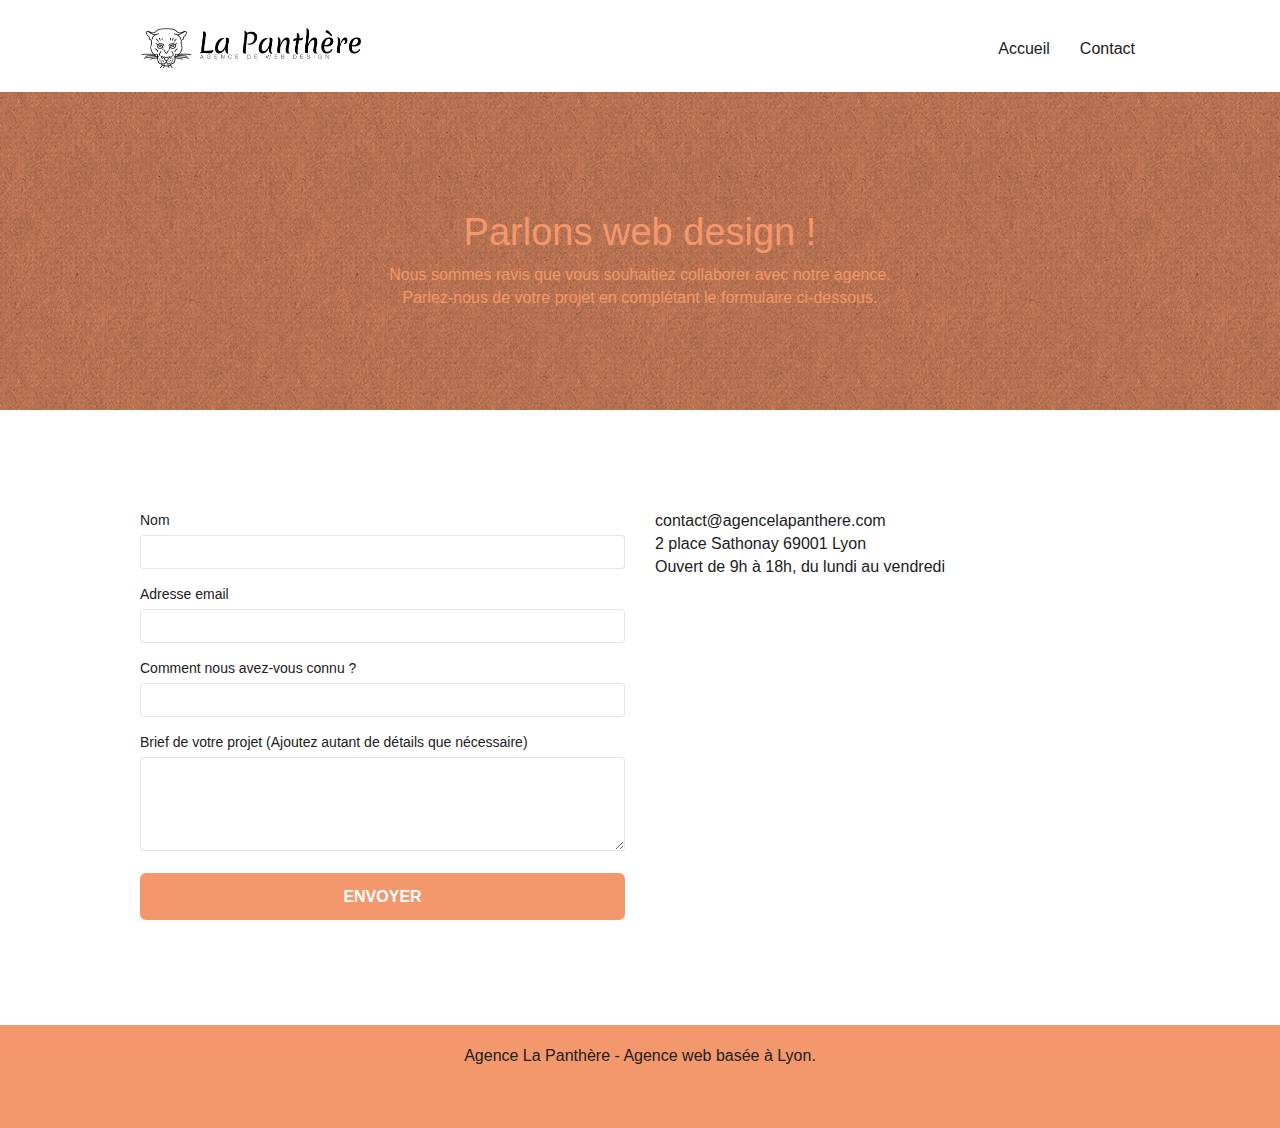
==== commit 988740a7: "Merge pull request #25 from adriani974/version-ameliorer" ====
--- a/contact.html
+++ b/contact.html
@@ -3,22 +3,23 @@
 	<head>
 		<meta charset="utf-8">
 		<meta http-equiv="Content-Security-Policy" content="default-src 'self'">
+		<meta http-equiv="Cache-control" content="max-age=31536000">
 		<meta name="keywords" content="rendre un site plus attractif, augmenter le référencement d'un site internet, conception d'un site web">
 		<meta name="description" content="Vous souhaitez collaborez avec nous afin d'améliorer le design de vôtre site ? pas de souci vous avez juste qu'a remplir le formulaire.">
 		<meta name="viewport" content="width=device-width, initial-scale=1.0, viewport-fit=cover">
 		<link rel="shortcut icon" type="image/png" href="favicon.jpg">
 		
-		<link rel="stylesheet" type="text/css" href="./css/bootstrap.css">
-		<link rel="stylesheet" type="text/css" href="style.css">
-		<link rel="stylesheet" type="text/css" href="./css/font-awesome.css">
-		<link rel="stylesheet" type="text/css" href="./css/et-line.css">
+		<link async rel="stylesheet" type="text/css" href="./css/bootstrap.css">
+		<link async rel="stylesheet" type="text/css" href="style.css">
+		<link async rel="stylesheet" type="text/css" href="./css/font-awesome.css">
+		<link async rel="stylesheet" type="text/css" href="./css/et-line.css">
 		
 		
 		<script defer src="./js/jquery-3.6.1.js" ></script>	
 		<script defer src="./js/bootstrap.js" ></script>
 		<script defer src="./js/blocs.js" ></script>
-		<script src="./js/jqBootstrapValidation.js" ></script>
-		<script src="./js/formHandler.js" ></script>
+		<script defer src="./js/jqBootstrapValidation.js" ></script>
+		<script defer src="./js/formHandler.js" ></script>
 
 		<title>Contact</title>  
 
